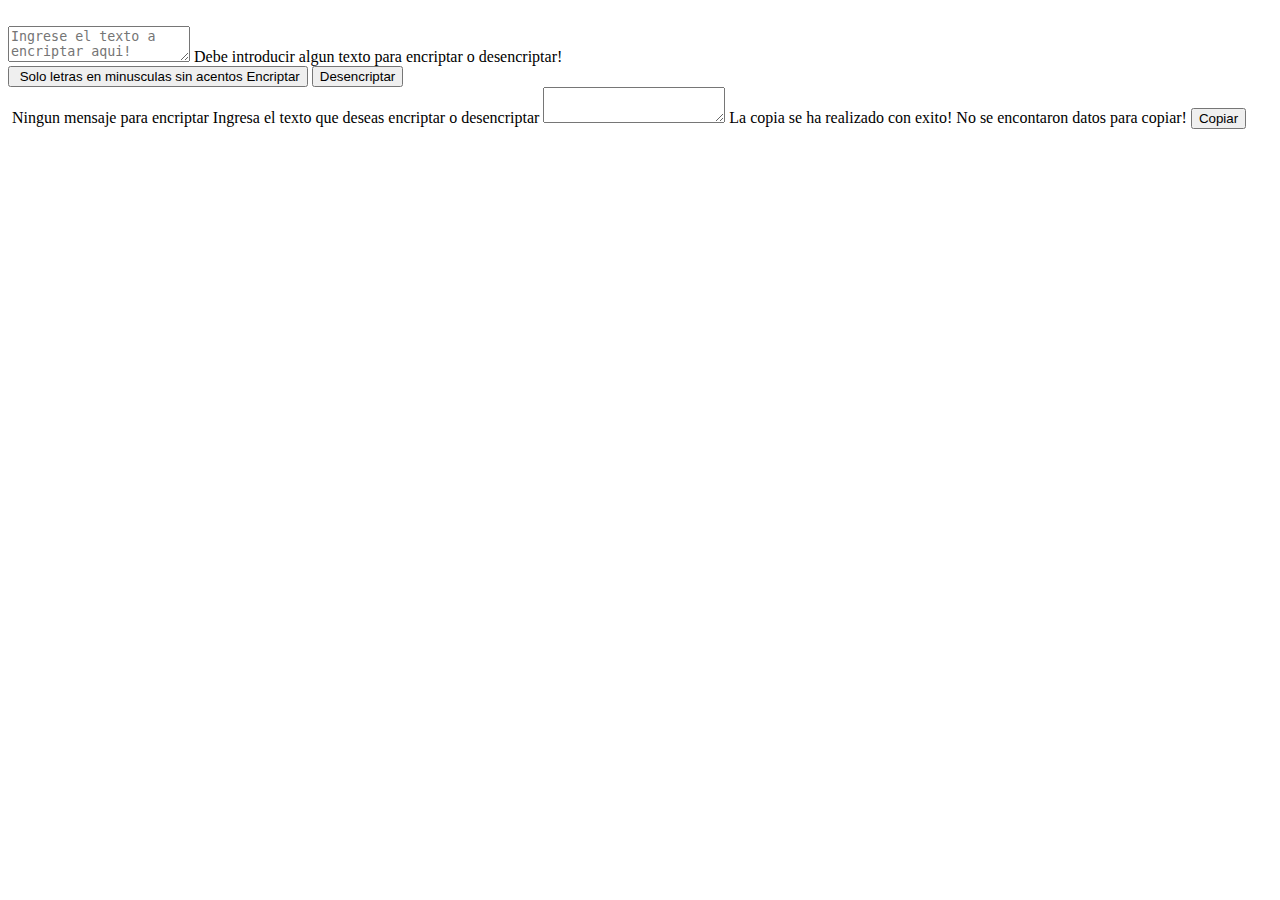
==== index.html @ 5f964c8c "index header modified" ====
<!DOCTYPE html>
<html lang="en">

    <head>
        <meta charset="UTF-8">
        <title>Encriptador</title>
        <link rel="stylesheet" href="css/style.css">
        <meta name="viewport" content="width=device-width, initial-scale=1.0">
		<meta http-equiv="X-UA-Compatible" content="IE=edge">
        
    </head>

    <body>

        <img src="images/Logo.png" class="logoAlura" alt=""> 
       
        <div class="containerEncripted">
            <div class="containerLeft">
                

                <textarea type="text" name="" id="txtFrase" placeholder="Ingrese el texto a encriptar aqui!" class="inpText"></textarea>
                <label class="alert" id="alert">Debe introducir algun texto para encriptar o desencriptar!</label>
                <div class="containerButton">
                    
                    <button class="btnEncript" id="btnEncript"><label class="lblInfo"><img class="iconInfo" src="images/Vector.png" alt=""> Solo letras en minusculas sin acentos</label>  Encriptar</button>
                    <button class="btnDescencript btndesc" id="btnDescencript" >Desencriptar</button>
                </div>
            </div>
           
            <div class="containerRight">
                <div class="contTextEncritp">
                    <img src="images/Muñeco.png" class="imgMuneco" id="imgMuneco" alt="">
                    
                    <label class="lblNoMessage" id="lblText">Ningun mensaje para encriptar</label>
                    <label class="lblIndMessage" id="lblText2">Ingresa el texto que deseas encriptar o desencriptar</label>
                    
                    <textarea type="text" id="txtFraseEncript" class="inpTextEncript" value="" required></textarea>
                    <label class="alertCopy" id="alertCopy">La copia se ha realizado con exito!</label>
                    <label class="alertCopyEmpty" id="alertCopyEmpty">No se encontaron datos para copiar!</label>
                    <button   class="btnCopyText" id="btnCopyText">Copiar</button>
                </div>
            </div>
        </div>

        <!--Agregamos al archivo js correspondiente-->
       <script src="js/encriptador.js"></script> 

    </body>
</html>
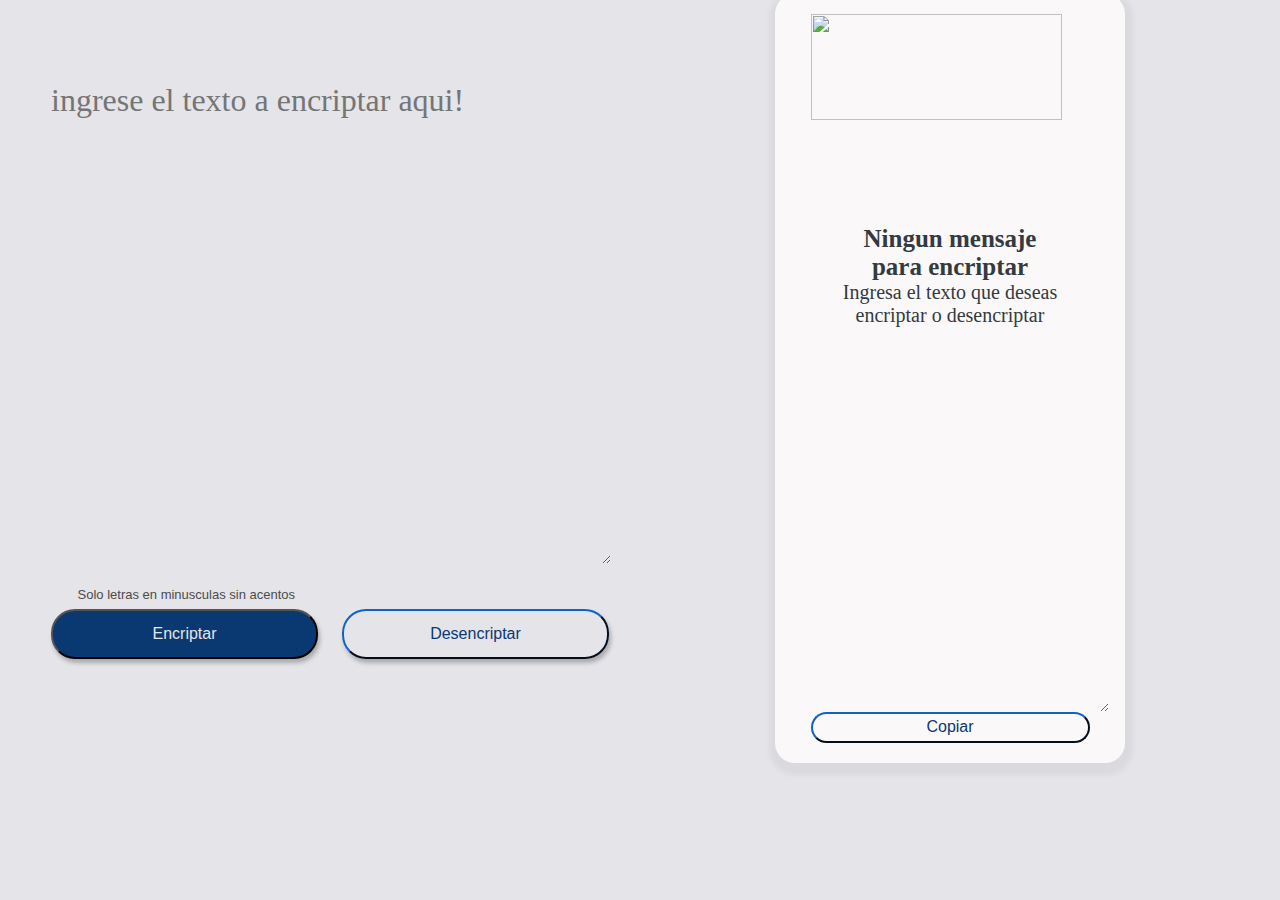
==== commit c5c6dda1: "index modifiesd" ====
--- a/index.html
+++ b/index.html
@@ -4,9 +4,12 @@
     <head>
         <meta charset="UTF-8">
         <title>Encriptador</title>
-        <link rel="stylesheet" href="css/style.css">
         <meta name="viewport" content="width=device-width, initial-scale=1.0">
 		<meta http-equiv="X-UA-Compatible" content="IE=edge">
+
+        <link rel="stylesheet" href="css/reset.css">
+        <link rel="stylesheet" href="css/style.css">
+        
         
     </head>
 
@@ -18,7 +21,8 @@
             <div class="containerLeft">
                 
 
-                <textarea type="text" name="" id="txtFrase" placeholder="Ingrese el texto a encriptar aqui!" class="inpText"></textarea>
+                <textarea type="text" name="" id="txtFrase" placeholder="Ingrese el texto a encriptar aqui!" 
+                class="inpText" style="text-transform:lowercase;"></textarea>
                 <label class="alert" id="alert">Debe introducir algun texto para encriptar o desencriptar!</label>
                 <div class="containerButton">
                     
@@ -34,7 +38,7 @@
                     <label class="lblNoMessage" id="lblText">Ningun mensaje para encriptar</label>
                     <label class="lblIndMessage" id="lblText2">Ingresa el texto que deseas encriptar o desencriptar</label>
                     
-                    <textarea type="text" id="txtFraseEncript" class="inpTextEncript" value="" required></textarea>
+                    <textarea type="text" id="txtFraseEncript" class="inpTextEncript" style="text-transform:lowercase;" value="" ></textarea>
                     <label class="alertCopy" id="alertCopy">La copia se ha realizado con exito!</label>
                     <label class="alertCopyEmpty" id="alertCopyEmpty">No se encontaron datos para copiar!</label>
                     <button   class="btnCopyText" id="btnCopyText">Copiar</button>
--- a/css/style.css
+++ b/css/style.css
@@ -0,0 +1,352 @@
+body{
+    margin: 0;
+    padding: 0;
+    background: #e4e4e9;
+}
+
+
+.logoAlura{
+    left: 2.67%;
+    right: 37.43%;
+    margin-top: 40px;
+    bottom: 0%;
+    /* Dark blue/dark-blue-300 */
+}
+
+.containerEncripted{
+    padding: 20px;
+    display: flex;
+    flex-direction: column;
+    height: 100vh;
+    
+}
+
+.containerLeft{
+    display: flex;
+    flex-direction: column;
+    align-items: center;
+    justify-content: center;
+    width: 80%;
+    margin: 0 auto;
+   
+}
+
+.inpText{
+    width: 90%;
+    height: 250px;
+    margin: 0 auto;
+
+    font-family: 'Inter';
+    font-style: normal;
+    font-weight: 400;
+    font-size: 32px;
+    line-height: 150%;
+    color: #0A3871;
+    margin-top: 30px;
+    border: none;
+    outline: none;
+    background-color: none;
+    background: #e4e4e9;
+}
+
+.alert{
+    color: rgb(252, 244, 244);
+    font-size: 18px;
+    margin-left: 50px;
+    width: 90%;
+    margin: 0 auto;
+    background-color: #e79615;
+    padding: 10px;
+    border-radius: 10px;
+    height: 50px;
+    display: none;
+    align-items: center;
+    justify-content: center;
+}
+
+
+.containerButton{
+    /* Auto layout */
+    display: flex;
+    flex-direction: column;
+    align-items: flex-start;
+    padding: 0px;
+    gap: 24px;
+    margin: 0 auto;
+    margin-top: 30px;
+    width: 90%;
+    justify-content: space-between;
+}
+
+.iconInfo{
+    top: 0px;
+    width: 12px;
+}
+
+.lblInfo{
+    font-size: 13px;
+    color: #4b4b4b;
+    margin-top: -80px;
+    margin-left: -10px;
+    position: absolute;
+}
+
+.btnEncript, .btnDescencript{
+    display: flex;
+    flex-direction: row;
+    align-items: center;
+    justify-content: center;
+
+    width: 100%;
+    height: 50px;
+
+    /* Dark blue/dark-blue-300 */
+    background: #0A3871;
+    border-radius: 24px;
+    box-shadow: 2px 4px 4px rgba(0, 0, 0, 0.25);
+
+    /* Inside auto layout */
+    color: #E5E5E5;
+    font-size: 16px;
+}
+
+.btnEncript:hover{
+    background: #03101f;
+    cursor: pointer;
+    font-size: 18px;
+
+}
+
+.btnDescencript{
+    background:none;
+    border-color:  #0A3871;
+}
+
+.btnDescencript:hover{
+    background: #4b4b4b;
+    cursor: pointer;
+    font-size: 18px;
+    color: #E5E5E5;
+
+}
+
+.btnDescencript{
+    background:none;
+    color:  #0A3871;
+}
+
+
+.containerRight{
+    display: flex;
+    flex-direction: column;
+    
+    height: 300px;
+    
+    width: 80%;
+    margin: 0 auto;
+    margin-top: 30px;
+}
+
+.contTextEncritp{
+    width: 80%;
+    height:200px;       
+    /* White */
+    border-radius: 20px;
+    background-color: #faf8f8;
+    display: flex;
+    flex-direction: column;
+    align-items: center;
+    justify-content: space-around;
+    box-shadow: 1px 5px 5px 7px rgba(98, 98, 99, 0.08);
+    padding: 20px;
+    margin: 0 auto;
+    margin-bottom: 30px;
+}
+
+.lblNoMessage{
+    width: 90%;
+    font-size: 25px;
+    font-weight: bold;
+    text-align: center;
+    color: #343A40;
+}
+
+.lblIndMessage{
+    width: 90%;
+    text-align: center;
+    font-size: 20px;
+    top: -10%;
+    color: #343A40;
+}
+
+.inpTextEncript{
+    width: 100%;
+    left: 10px;
+    top: 30px;
+    font-family: 'Inter';
+    font-style: normal;
+    font-weight: 400;
+    font-size: 24px;
+    margin: 0 auto;
+    /* Gray/gray-400 */
+    color: #495057;
+    text-align: start;
+    border: none;
+    outline: none;
+    background-color: #faf8f8;
+
+}
+
+
+.btnCopyText{
+    display: flex;
+    flex-direction: row;
+    align-items: center;
+    justify-content: center;
+
+    width: 90%;
+    height: 50px;
+
+    /* Dark blue/dark-blue-300 */
+    border-radius: 24px;
+    background:none;
+    border-color:  #0A3871;
+    font-size: 16px;
+    color: #0A3871;
+
+}
+
+.btnCopyText:hover{
+    background: #4b4b4b;
+    cursor: pointer;
+    font-size: 18px;
+    color: #E5E5E5;
+
+}
+
+
+
+.alertCopy, .alertCopyEmpty{
+    position: absolute;
+    color: rgb(252, 244, 244);
+    font-size: 18px;
+    margin-left: 50px;
+    width: 70%;
+    margin: 0 auto;
+    background-color: #479c54;
+    border-radius: 10px;
+    height: 30px;
+    display: none;
+    align-items: center;
+    justify-content: center;
+
+}
+.imgMuneco{
+    width: 90%;
+    display: none;
+}
+
+@media screen and (min-width: 500px){
+    
+    .containerButton{
+        flex-direction: row;
+        align-items: center;
+        width: 90%;
+        justify-content: space-between;
+    }
+
+    .btnEncript, .btnDescencript{
+        width: 95%;
+    }
+
+    .btnDescencript{
+        background:none;
+        border-color:  #0A3871;
+    }
+
+    .lblInfo{
+        margin-top: -80px;
+        margin-left: 0px;
+        position: absolute;
+    }
+}
+
+@media screen and (min-width: 769px){
+    
+    .containerEncripted{
+        flex-direction: row;
+        height: 90vh;
+        padding-top: 0px;
+        padding-bottom: 0%;
+        padding-bottom: 10px;
+        
+    }
+
+    .containerLeft{
+        align-items: flex-start;
+        justify-content: flex-start;
+        width: 80%;
+        margin: 0 auto;
+        height: 100%;
+       
+    }
+    .containerButton{
+        height: 80px;
+    }
+
+    .inpText{
+        width: 90%;
+        height: 60%;
+    }
+
+    .containerRight{
+        flex-direction: column;
+        width: 80%;
+        margin: 0 auto;
+        height: 100%;
+
+    }
+    .contTextEncritp{
+        width: 50%;
+        height:90%;
+        /* White */
+        box-shadow: 1px 5px 5px 7px rgba(98, 98, 99, 0.08);
+        padding: 20px;
+        margin: 0 auto;
+        margin-top: -50px;
+        align-items: center;
+        justify-content: space-evenly;
+    }
+
+    .inpTextEncript{
+        height: 90%;
+    }
+    
+
+        .lblNoMessage{
+            width: 70%;
+        }
+        
+        .lblIndMessage{
+            width: 70%;
+        }
+    
+
+    .imgMuneco{
+        width: 90%;
+        height: 50%;
+        display: flex;
+    }
+    .alert{
+        width: 80%;
+        margin: 0 auto;
+        height: 30px;
+    }
+
+    .alertCopy, .alertCopyEmpty{
+        width: 20%;
+    
+    }
+
+
+}